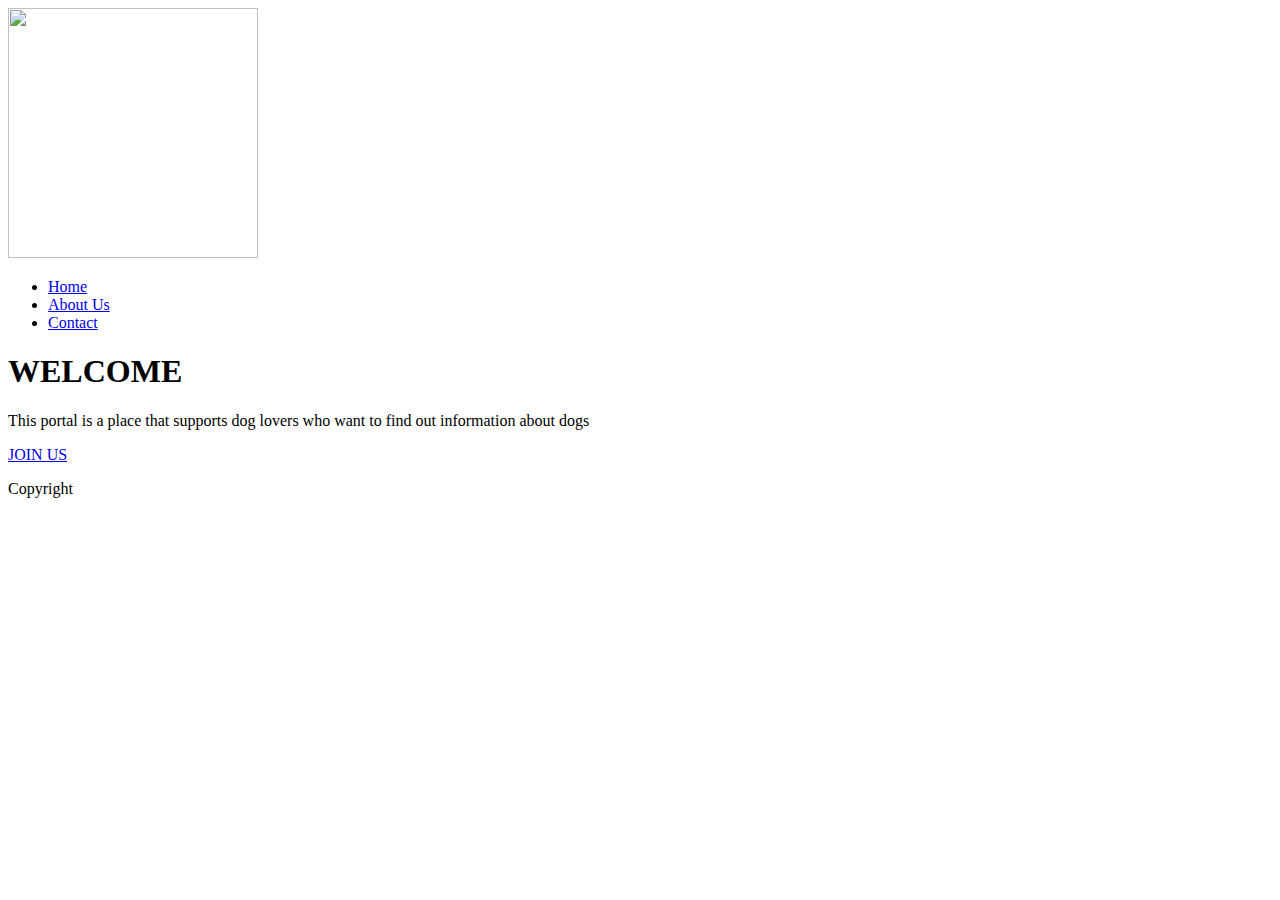
==== index.html @ 408a7a47 "check 1" ====
<!DOCTYPE html>
<html>
    <head>
        <title>Welcome</title>
        <link rel="stylesheet" href="welcome.css" />
    </head>

    <body>
        <header>
          <div class="logo">
            <img src="fox.png" width="250" height="250">
          </div>

          <div class="navigation">
              <ul>
                  <li><a href="home.html">Home</a></li>
                  <li><a href="about-us.html">About Us</a></li>
                  <li><a href="contact.html">Contact</a></li>
              </ul>
          </div>
        </header>

        <main>
        <div class="content">
              <h1>WELCOME</h1>
              <p>This portal is a place that supports dog lovers who want to find out information about dogs</p>
              <p><a href="register.html" class="join-button"> JOIN US</a></p>
        </div>        
        </main>

        <footer>
            <div class="footer">
                <p>Copyright</p>
            </div>

        </footer>
    </body>
</html>
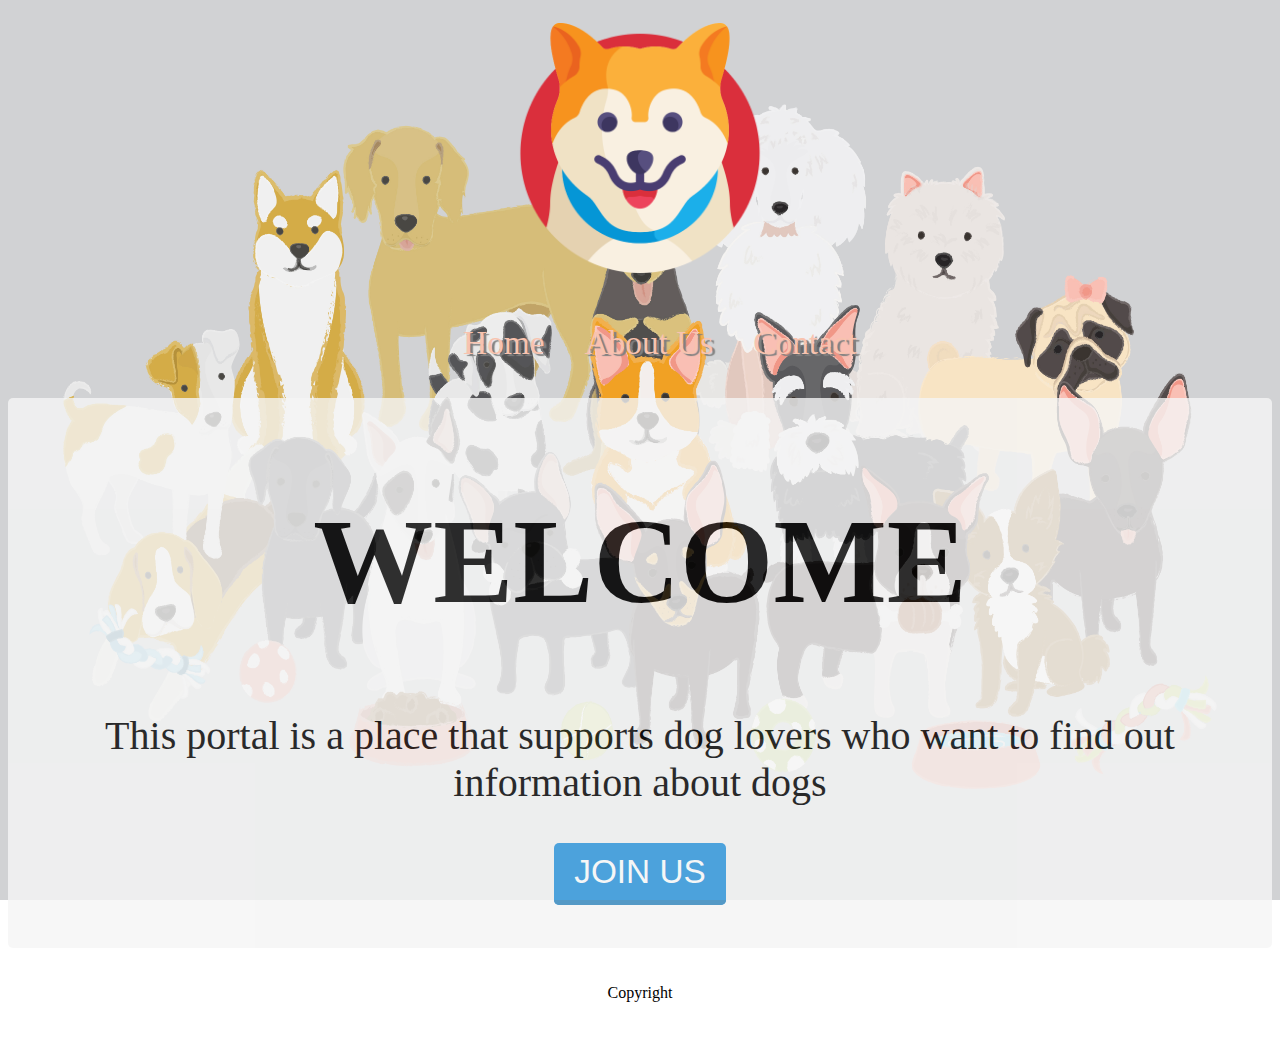
==== commit e22f0c09: "fix version" ====
--- a/index.html
+++ b/index.html
@@ -2,7 +2,7 @@
 <html>
     <head>
         <title>Welcome</title>
-        <link rel="stylesheet" href="welcome.css" />
+        <link rel="stylesheet" href="index.css" />
     </head>
 
     <body>
--- a/index.css
+++ b/index.css
@@ -0,0 +1,86 @@
+body{
+    background: url("Dog.jpg") no-repeat fixed;
+    background-size: 100% 100%;
+}
+  
+.logo, .navigation, .content, .footer{
+    margin-bottom: 5px;
+    padding: 15px 0;
+}
+
+.logo{
+width: 100%;
+height: auto;
+background: none;
+text-align: center;
+color: #fff;
+}
+
+.navigation{
+    background: none;
+    text-align: center;
+    width: 100%;
+    height: auto;
+}
+
+.navigation ul{
+    display: inline-block;
+    list-style: none;
+}
+
+.navigation ul li{
+    text-align: center;
+    float:left;
+}
+
+.navigation ul li a{
+    display: block;
+    color: #f8c3af;
+    text-decoration: none;
+    padding: 0px 20px;
+    line-height:30px;
+    font-size: 25pt;
+    text-shadow: 3px 2px 1px grey
+}
+
+.navigation ul li a:hover{
+    background-color: white;
+    color: black;
+    border-radius: 7px;
+}
+.content{
+    background: whitesmoke;
+    border-radius: 5px;
+    opacity: 0.8;
+}
+
+h1{
+    text-align:center;
+    font-size: 90pt;
+}
+
+.join-button{
+  background:#2C97DF;
+  color:white;
+  border-top:0;
+  border-left:0;
+  border-right:0;
+  border-bottom:5px solid #2A80B9;
+  text-decoration:none;
+  font-family:sans-serif;
+  font-size:25pt;
+  margin: 80px auto;
+  padding: 10px 20px;
+  border-radius: 5px;
+}
+
+p{
+    text-align:center;
+    font-size:30pt;
+}
+
+.footer p{
+    background: none;
+    text-align: center;
+    font-size: 12pt;
+}